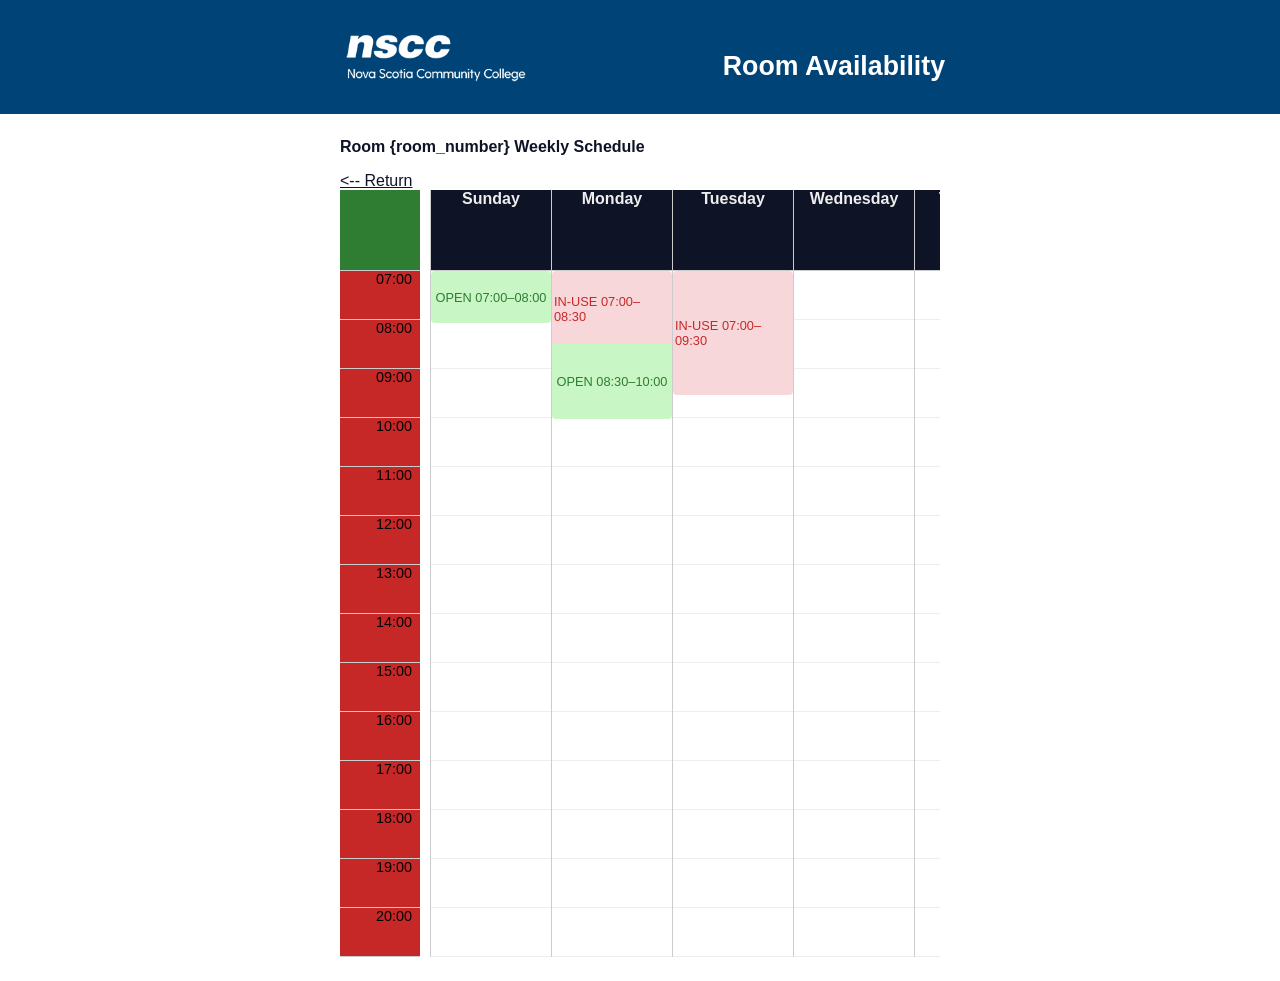
==== frontend/schedule.html @ dac470a1 "Use id to target schedule element" ====
<!DOCTYPE html>
<html lang="en">
<head>
    <meta charset="UTF-8">
    <meta name="viewport" content="width=device-width, initial-scale=1.0">
    <link rel="stylesheet" href="./styles.css">
    <title>Room Availability at NSCC IT Campus</title>
</head>

<body>
    <header>
        <div class="header-box">
            <img alt="NSCC Logo" src="./logo.png" id="main-logo">
            <h1 id="main-title">Room Availability</h1>
        </div>
    </header>
    <main>
        <h2>Room {room_number} Weekly Schedule</h2>
        <div class="return-button"><a href="./">&lt;-- Return</a></div>

        <section id="schedule"></section>

    </main>

    <footer>
        <!-- TODO -->
    </footer>

    <script src="./main.js"></script>
    <script src="./schedule.js"></script>
</body>
</html>
---- frontend/styles.css ----
:root {
  --color-background-dark: #004477;
  --color-primary: #0E1326;
  --color-primary-hover: #1B5C8C;
  --color-accent: #CEDC00;
  --color-text-light: #FFFFFF;

  --font-header: 'Gill Sans', 'Gill Sans MT', Calibri, 'Trebuchet MS', sans-serif;
  --font-body: 'Trebuchet MS', 'Lucida Sans Unicode', 'Lucida Grande', 'Lucida Sans', Arial, sans-serif;
}

* {
    margin: 0;
    padding: 0;
    font-size: 1em;
    font-family: var(--font-body);
}

a {
    color: var(--color-primary);
}

a:hover, a:active, a:visited {
    color: var(--color-primary-hover);
}

h1, h2, h3, h4, h5, h6 {
    font-family: var(--font-header);
    color: var(--color-primary);
}

h4 {
    margin-bottom: 0.7rem;
}

header {
    background-color: var(--color-background-dark);
    padding: 2rem 0.5rem;
}

.header-box{
    display: flex;
    padding-left: 10px;
    flex-flow: row wrap;
    max-width: 600px;
    margin: 0 auto;
    justify-content: space-between;
    gap: 2rem
}

#main-logo {
    height: 50px;
}

#main-title {
    color: var(--color-text-light);
    font-size: 1.67rem;
    align-self: flex-end;
}

main {
    max-width: 600px;
    margin: 1rem auto;
    padding: 0.5rem;
}

#page-title {
    font-size: 1.3rem;
    margin-bottom: 1.5rem;
}

.flex {
    display: flex;
    flex-flow: row wrap;
    gap: 0.5rem;
}

#room-list {
    order: 1;
    flex-grow: 2;
    padding: 0;
    min-width: 250px;
}

.scrollable-list{
    height: 300px;
    overflow-y: auto;
    border: 1px solid #bbb;
    background-color: #eee;
    padding: 0;
    display: flex;
    justify-content: space-between;
}

.scrollable-list ul {
    flex-grow: 1;
    list-style-type: none;
    padding-inline-start: 0;
    height: fit-content;
}

.room-item {
    color: var(--color-primary);
    background-color: #f5f5f5;
    padding: 0.5rem;
    margin: 0.7rem 0;
    border-left: 7px solid var(--color-accent);
    font-size: 1.1rem;
    font-weight: 600;
}

.room-not-found {
    color: var(--color-primary);
    background-color: #f5f5f5;
    padding: 0.5rem;
    margin: 0.7rem 0;
    font-size: 1.1rem;
    font-weight: 600;
}

.schedule-link {
    text-align: right;
    float: right;
    padding-left: 1rem;
}

#room-filters{
    order: 2;
    flex-grow: 1;
    max-width: 200px;
}

.filter{
    padding-bottom: 1rem;
}

.filter label {
    display: block;
}

.filter select {
    width: 100%;
}

.return-button {
    padding-top: 1rem;
}

.screenreader {
    position: absolute !important;
    height: 1px; width: 1px;
    overflow: hidden;
    clip: rect(1px 1px 1px 1px); /* IE 7+ only support clip without commas */
    clip: rect(1px, 1px, 1px, 1px); /* All other browsers */
}

#schedule {
  display: flex;
  max-width: 100%;
  overflow-x: auto;
}

/* Time column */
.time-column {
  display: flex;
  flex-direction: column;
  margin-right: 10px;
  min-width: 80px;
  background-color: #c62828;
  /* position: fixed;
  z-index: 1; */
}

.time-label {
  height: 3rem;
  font-size: 0.9rem;
  border-bottom: 1px solid #ccc;
  display: flex;
  align-items: flex-start;
  justify-content: flex-end;
  padding-right: 8px;
}

/* Day columns */
.day-column {
  position: relative;
  flex: 1;
  min-width: 120px;
  border-left: 1px solid #ccc;
}

.day-header {
  height: 5rem;
  text-align: center;
  font-weight: bold;
  text-align: center;
  border-bottom: 1px solid #ccc;
  background-color: #0E1326;
  color: #eee;
}

.hour-row {
  height: 3rem;
  border-bottom: 1px solid #eee;
}

/* Booking blocks */
.time-block {
  position: absolute;
  left: 0;
  right: 0;
  display: flex;
  align-items: center;
  justify-content: center;
  font-size: 0.8rem;
  border-radius: 4px;
  padding: 2px;
}

.open {
  background-color: #c8f7c5;
  color: #2e7d32;
}

.in-use {
  background-color: #f8d7da;
  color: #c62828;
}

.time-column .day-header{
  background-color: #2e7d32;
}
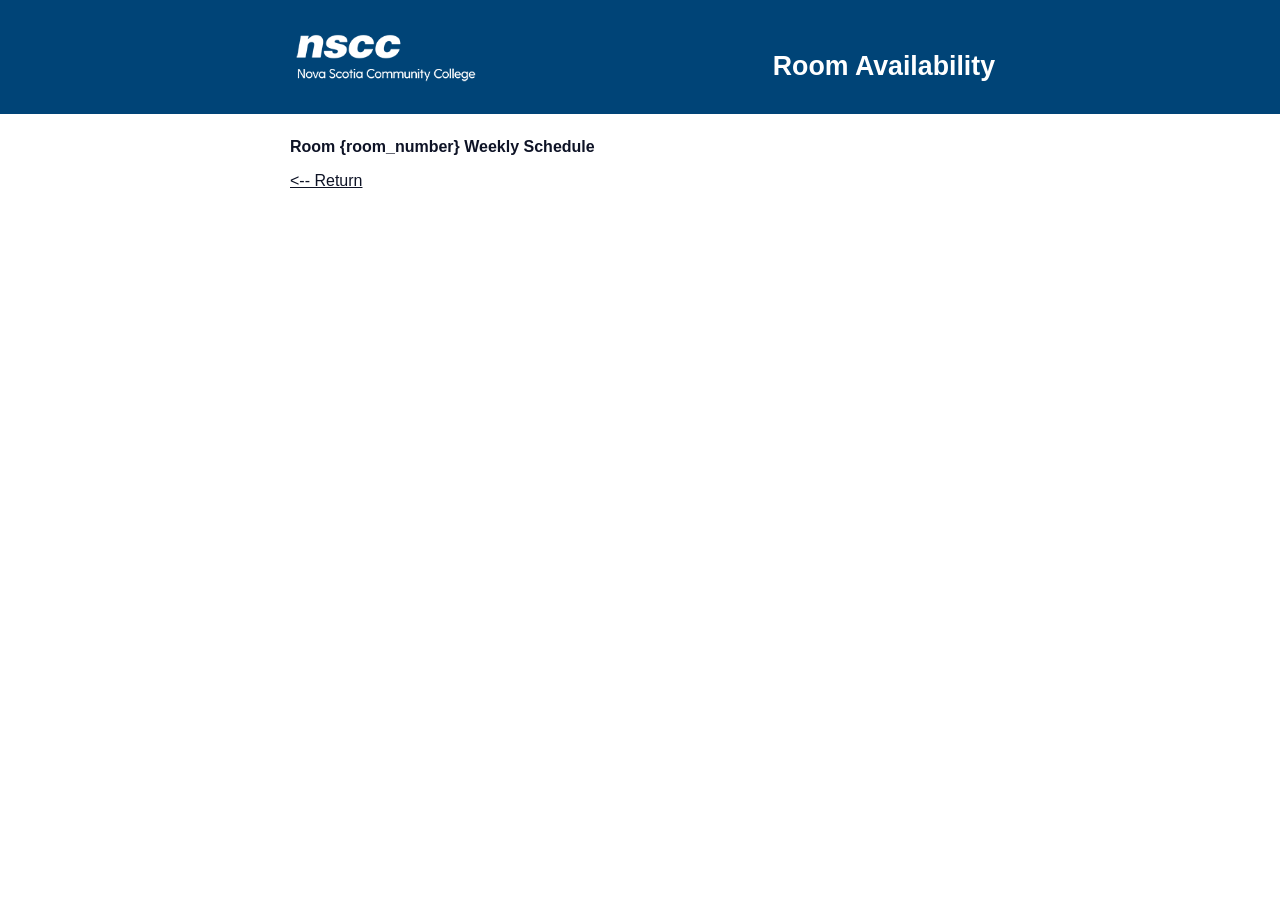
==== commit e3a5a0bc: "Merge schedule into main" ====
--- a/frontend/schedule.html
+++ b/frontend/schedule.html
@@ -27,6 +27,5 @@
     </footer>
 
     <script src="./main.js"></script>
-    <script src="./schedule.js"></script>
 </body>
 </html>
--- a/frontend/styles.css
+++ b/frontend/styles.css
@@ -4,9 +4,13 @@
   --color-primary-hover: #1B5C8C;
   --color-accent: #CEDC00;
   --color-text-light: #FFFFFF;
+  --color-border: #ccc;
+  --color-border-light: #eee;
 
   --font-header: 'Gill Sans', 'Gill Sans MT', Calibri, 'Trebuchet MS', sans-serif;
   --font-body: 'Trebuchet MS', 'Lucida Sans Unicode', 'Lucida Grande', 'Lucida Sans', Arial, sans-serif;
+
+  --container-width: 700px;
 }
 
 * {
@@ -42,7 +46,7 @@
     display: flex;
     padding-left: 10px;
     flex-flow: row wrap;
-    max-width: 600px;
+    max-width: var(--container-width);
     margin: 0 auto;
     justify-content: space-between;
     gap: 2rem
@@ -59,7 +63,7 @@
 }
 
 main {
-    max-width: 600px;
+    max-width: var(--container-width);
     margin: 1rem auto;
     padding: 0.5rem;
 }
@@ -85,8 +89,8 @@
 .scrollable-list{
     height: 300px;
     overflow-y: auto;
-    border: 1px solid #bbb;
-    background-color: #eee;
+    border: 1px solid var(--color-border);
+    background-color: var(--color-border-light);
     padding: 0;
     display: flex;
     justify-content: space-between;
@@ -164,44 +168,43 @@
 .time-column {
   display: flex;
   flex-direction: column;
-  margin-right: 10px;
   min-width: 80px;
-  background-color: #c62828;
-  /* position: fixed;
-  z-index: 1; */
+  background-color: var(--color-background-dark);
+  color: var(--color-text-light);
 }
 
 .time-label {
   height: 3rem;
   font-size: 0.9rem;
-  border-bottom: 1px solid #ccc;
-  display: flex;
-  align-items: flex-start;
-  justify-content: flex-end;
-  padding-right: 8px;
+  border-bottom: 1px solid var(--color-border);
+  text-align: right;
+  padding-right: 0.5rem;
 }
 
 /* Day columns */
 .day-column {
   position: relative;
   flex: 1;
-  min-width: 120px;
-  border-left: 1px solid #ccc;
+  min-width: 100px;
+  border-left: 1px solid var(--color-border);
+}
+
+.day-column:last-of-type{
+  border-right: 1px solid var(--color-border);
 }
 
 .day-header {
-  height: 5rem;
-  text-align: center;
+  height: 3rem;
   font-weight: bold;
   text-align: center;
-  border-bottom: 1px solid #ccc;
-  background-color: #0E1326;
-  color: #eee;
+  border-bottom: 1px solid var(--color-border);
+  background-color: var(--color-background-dark);
+  color: var(--color-border-light);
 }
 
 .hour-row {
   height: 3rem;
-  border-bottom: 1px solid #eee;
+  border-bottom: 1px solid var(--color-border-light);
 }
 
 /* Booking blocks */
@@ -214,19 +217,9 @@
   justify-content: center;
   font-size: 0.8rem;
   border-radius: 4px;
-  padding: 2px;
-}
-
-.open {
-  background-color: #c8f7c5;
-  color: #2e7d32;
 }
 
 .in-use {
-  background-color: #f8d7da;
-  color: #c62828;
-}
-
-.time-column .day-header{
-  background-color: #2e7d32;
-}
+  background-color: var(--color-accent);
+  color: var(--color-primary);
+}
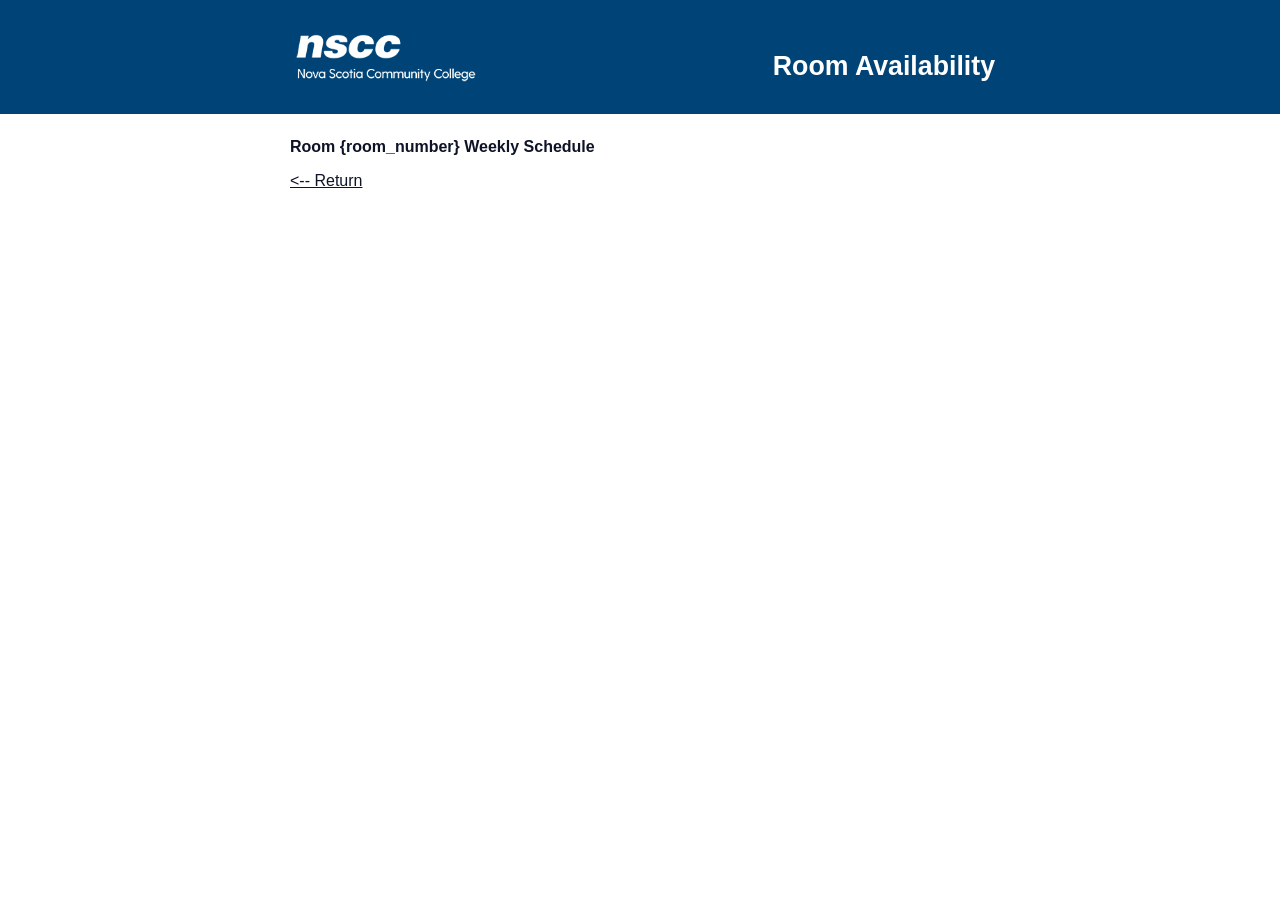
==== commit 6e5105fc: "Set the room number in the page title" ====
--- a/frontend/schedule.html
+++ b/frontend/schedule.html
@@ -15,7 +15,7 @@
         </div>
     </header>
     <main>
-        <h2>Room {room_number} Weekly Schedule</h2>
+        <h2>Room <span id="room-number">{room_number}</span> Weekly Schedule</h2>
         <div class="return-button"><a href="./">&lt;-- Return</a></div>
 
         <section id="schedule"></section>
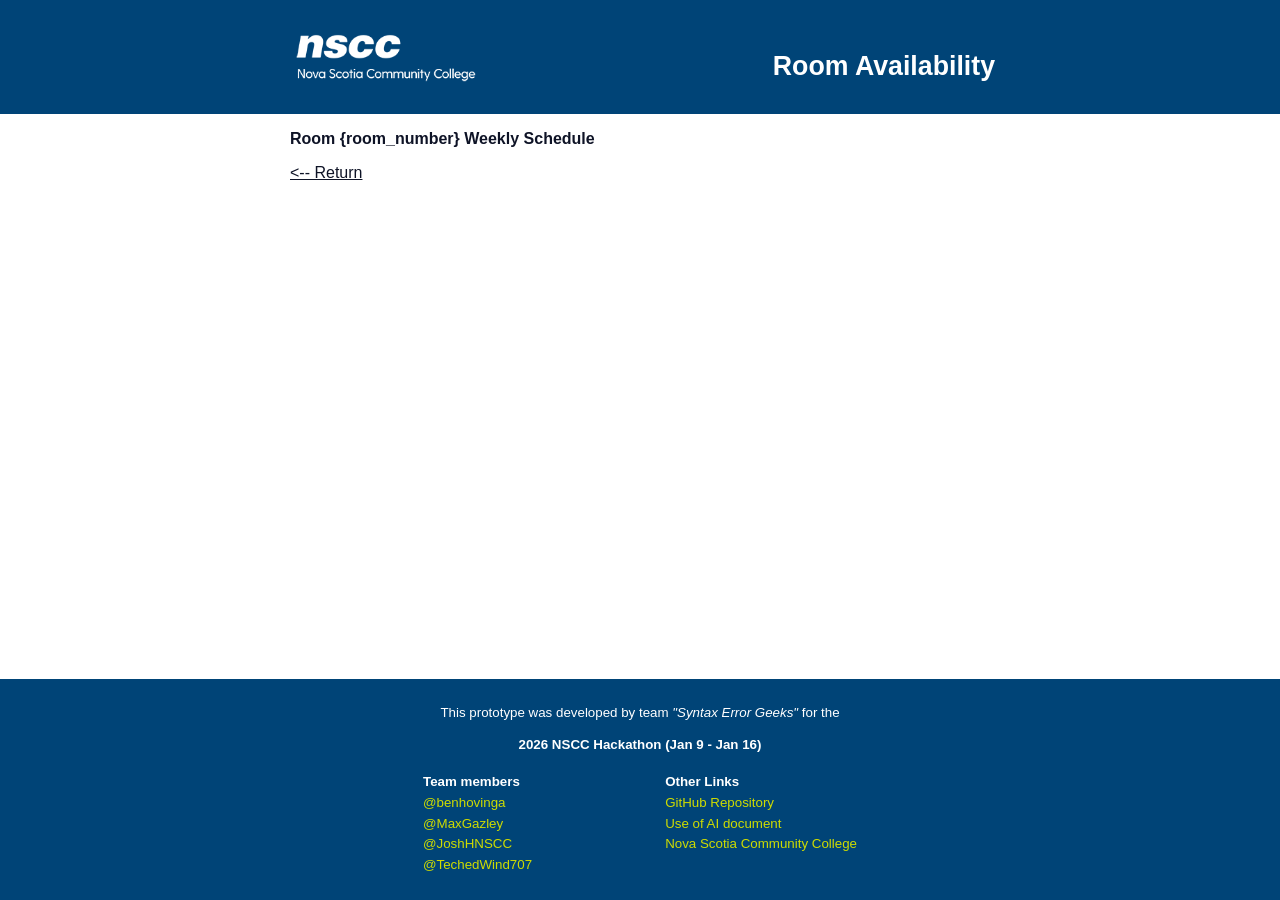
==== commit db8f78b7: "Copy changes to schedule view" ====
--- a/frontend/schedule.html
+++ b/frontend/schedule.html
@@ -9,12 +9,12 @@
 
 <body>
     <header>
-        <div class="header-box">
+        <div class="header-box container">
             <img alt="NSCC Logo" src="./logo.png" id="main-logo">
             <h1 id="main-title">Room Availability</h1>
         </div>
     </header>
-    <main>
+    <main class="container">
         <h2>Room <span id="room-number">{room_number}</span> Weekly Schedule</h2>
         <div class="return-button"><a href="./">&lt;-- Return</a></div>
 
@@ -23,7 +23,29 @@
     </main>
 
     <footer>
-        <!-- TODO -->
+        <div class="container">
+            <p>This prototype was developed by team <em>"Syntax Error Geeks"</em> for the</p>
+            <p><strong>2026 NSCC Hackathon (Jan 9 - Jan 16)</strong></p>
+            <div class="footer-flex">
+                <div class="footer-list">
+                    <h4>Team members</h4>
+                    <ul>
+                        <li><a href="https://github.com/benhovinga" target="_blank">@benhovinga</a></li>
+                        <li><a href="https://github.com/MaxGazley" target="_blank">@MaxGazley</a></li>
+                        <li><a href="https://github.com/JoshHNSCC" target="_blank">@JoshHNSCC</a></li>
+                        <li><a href="https://github.com/TechedWind707" target="_blank">@TechedWind707</a></li>
+                    </ul>
+                </div>
+                <div class="footer-list">
+                    <h4>Other Links</h4>
+                    <ul>
+                        <li><a href="https://github.com/benhovinga/nscc-hackathon-26" target="_blank">GitHub Repository</a></li>
+                        <li><a href="https://github.com/benhovinga/nscc-hackathon-26/blob/master/use-of-ai.md" target="_blank">Use of AI document</a></li>
+                        <li><a href="https://nscc.ca" target="_blank">Nova Scotia Community College</a></li>
+                    </ul>
+                </div>
+            </div>
+        </div>
     </footer>
 
     <script src="./main.js"></script>
--- a/frontend/styles.css
+++ b/frontend/styles.css
@@ -13,6 +13,15 @@
   --container-width: 700px;
 }
 
+html, body {
+    height: 100%;
+}
+
+body {
+    display: flex;
+    flex-direction: column;
+}
+
 * {
     margin: 0;
     padding: 0;
@@ -42,12 +51,15 @@
     padding: 2rem 0.5rem;
 }
 
+.container {
+    max-width: var(--container-width);
+    margin: 0 auto;
+}
+
 .header-box{
     display: flex;
     padding-left: 10px;
     flex-flow: row wrap;
-    max-width: var(--container-width);
-    margin: 0 auto;
     justify-content: space-between;
     gap: 2rem
 }
@@ -63,9 +75,9 @@
 }
 
 main {
-    max-width: var(--container-width);
-    margin: 1rem auto;
-    padding: 0.5rem;
+    padding: 1rem 0;
+    flex-grow: 1;
+    width: 100%;
 }
 
 #page-title {
@@ -213,8 +225,9 @@
   left: 0;
   right: 0;
   display: flex;
+  flex-flow: row wrap;
   align-items: center;
-  justify-content: center;
+  padding: 0.2rem;
   font-size: 0.8rem;
   border-radius: 4px;
 }
@@ -223,3 +236,65 @@
   background-color: var(--color-accent);
   color: var(--color-primary);
 }
+
+.course-code {
+    font-weight: 700;
+}
+
+.course-name {
+    /* Optional selector */
+}
+
+.course-instructor {
+    /* Optional selector */
+}
+
+.block-time {
+    font-size: 0.6rem;
+    font-style: italic;
+}
+
+/* Footer Area */
+footer {
+    background-color: var(--color-background-dark);
+    color: var(--color-text-light);
+    padding: 1.5rem 0;
+    text-align: center;
+    line-height: 1.3rem;
+    width: 100%;
+    font-size: smaller;
+}
+
+footer h4 {
+    color: var(--color-text-light);
+    margin-bottom: 0;
+}
+
+footer a, footer a:visited {
+    color: var(--color-accent);
+    text-decoration: none;
+}
+
+footer a:hover, footer a:active {
+    text-decoration: underline;
+    color: var(--color-text-light);
+}
+
+.footer-flex {
+    display: flex;
+    flex-flow: row wrap;
+    justify-content: space-evenly;
+    margin-top: 1rem;
+}
+
+.footer-list {
+    text-align: initial;
+}
+
+.footer-list ul {
+    list-style: none;
+}
+
+footer p:nth-of-type(2) {
+    margin-top: 0.7rem;
+}
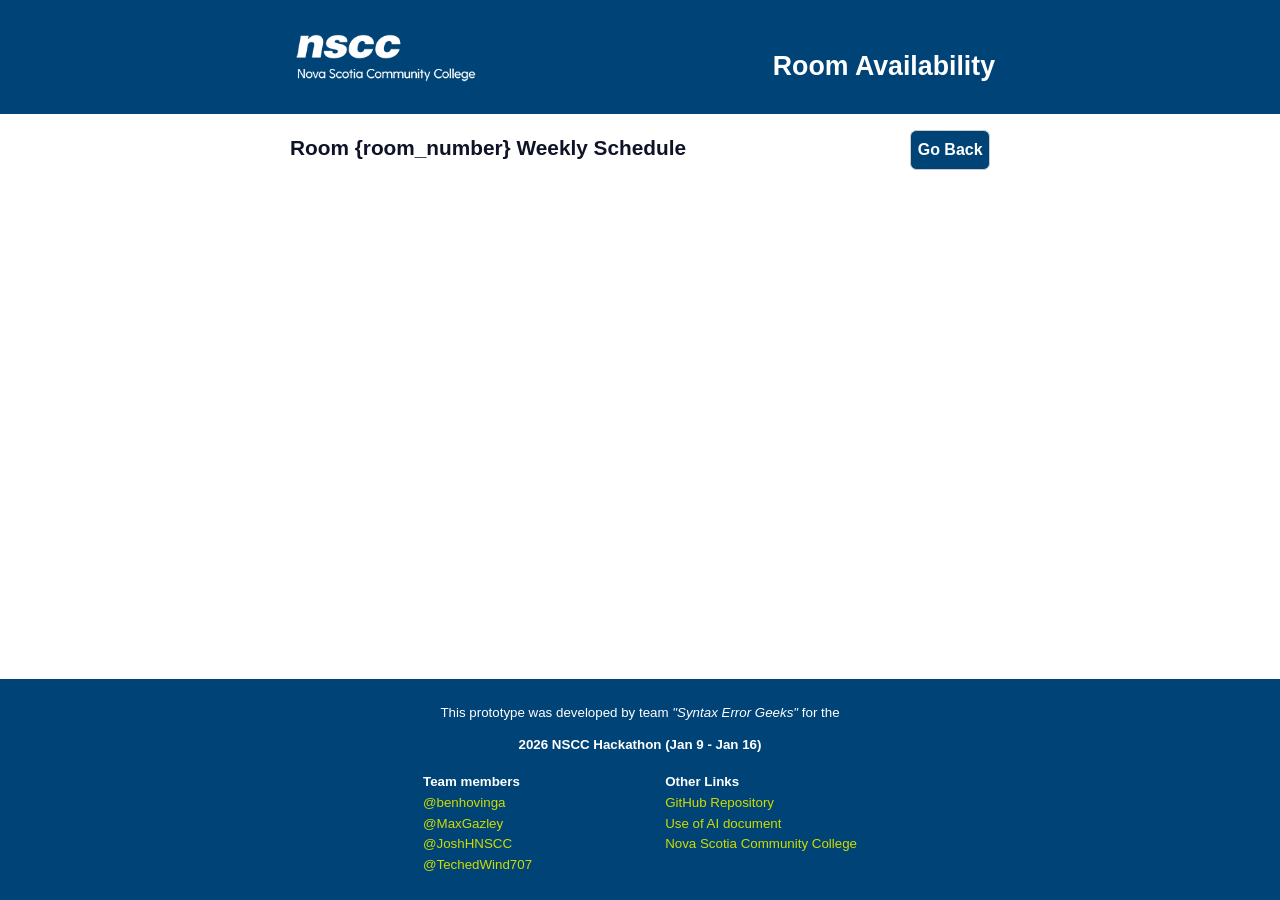
==== commit 956f4d48: "Fix buttons styles and placement" ====
--- a/frontend/schedule.html
+++ b/frontend/schedule.html
@@ -15,8 +15,10 @@
         </div>
     </header>
     <main class="container">
-        <h2>Room <span id="room-number">{room_number}</span> Weekly Schedule</h2>
-        <div class="return-button"><a href="./">&lt;-- Return</a></div>
+        <div class="page-title-flex">
+            <h2 id="page-title">Room <span id="room-number">{room_number}</span> Weekly Schedule</h2>
+            <button onclick="window.history.go(-1)">Go Back</button>
+        </div>
 
         <section id="schedule"></section>
 
@@ -50,4 +52,4 @@
 
     <script src="./main.js"></script>
 </body>
-</html>+</html>
--- a/frontend/styles.css
+++ b/frontend/styles.css
@@ -46,6 +46,21 @@
     margin-bottom: 0.7rem;
 }
 
+button, input[type="submit"], input[type="reset"] {
+    min-height: 40px;
+    min-width: 40px;
+    font-weight: 700;
+    background-color: var(--color-background-dark);
+    color: var(--color-text-light);
+    border: 1px solid var(--color-border);
+    border-radius: 0.4rem;
+    padding: 0.4rem;
+}
+
+button:hover, input[type="submit"]:hover, input[type="reset"]:hover {
+    background-color: var(--color-primary-hover);
+}
+
 header {
     background-color: var(--color-background-dark);
     padding: 2rem 0.5rem;
@@ -85,7 +100,7 @@
     margin-bottom: 1.5rem;
 }
 
-.flex {
+.room-flex {
     display: flex;
     flex-flow: row wrap;
     gap: 0.5rem;
@@ -158,8 +173,14 @@
     width: 100%;
 }
 
-.return-button {
-    padding-top: 1rem;
+.filter-buttons {
+    display: flex;
+    flex-flow: row nowrap;
+    gap: 0.5rem;
+}
+
+.filter-buttons * {
+    flex-grow: 1;
 }
 
 .screenreader {
@@ -170,10 +191,18 @@
     clip: rect(1px, 1px, 1px, 1px); /* All other browsers */
 }
 
+.page-title-flex {
+    display: flex;
+    flex-flow: row nowrap;
+    justify-content: space-between;
+    align-items: baseline;
+}
+
 #schedule {
   display: flex;
   max-width: 100%;
   overflow-x: auto;
+  margin-top: 1rem;
 }
 
 /* Time column */
@@ -225,9 +254,9 @@
   left: 0;
   right: 0;
   display: flex;
-  flex-flow: row wrap;
-  align-items: center;
-  padding: 0.2rem;
+  flex-flow: column;
+  justify-content: space-around;
+  padding: 0 0.2rem;
   font-size: 0.8rem;
   border-radius: 4px;
 }
@@ -235,6 +264,7 @@
 .in-use {
   background-color: var(--color-accent);
   color: var(--color-primary);
+  border: 1px solid var(--color-primary);
 }
 
 .course-code {
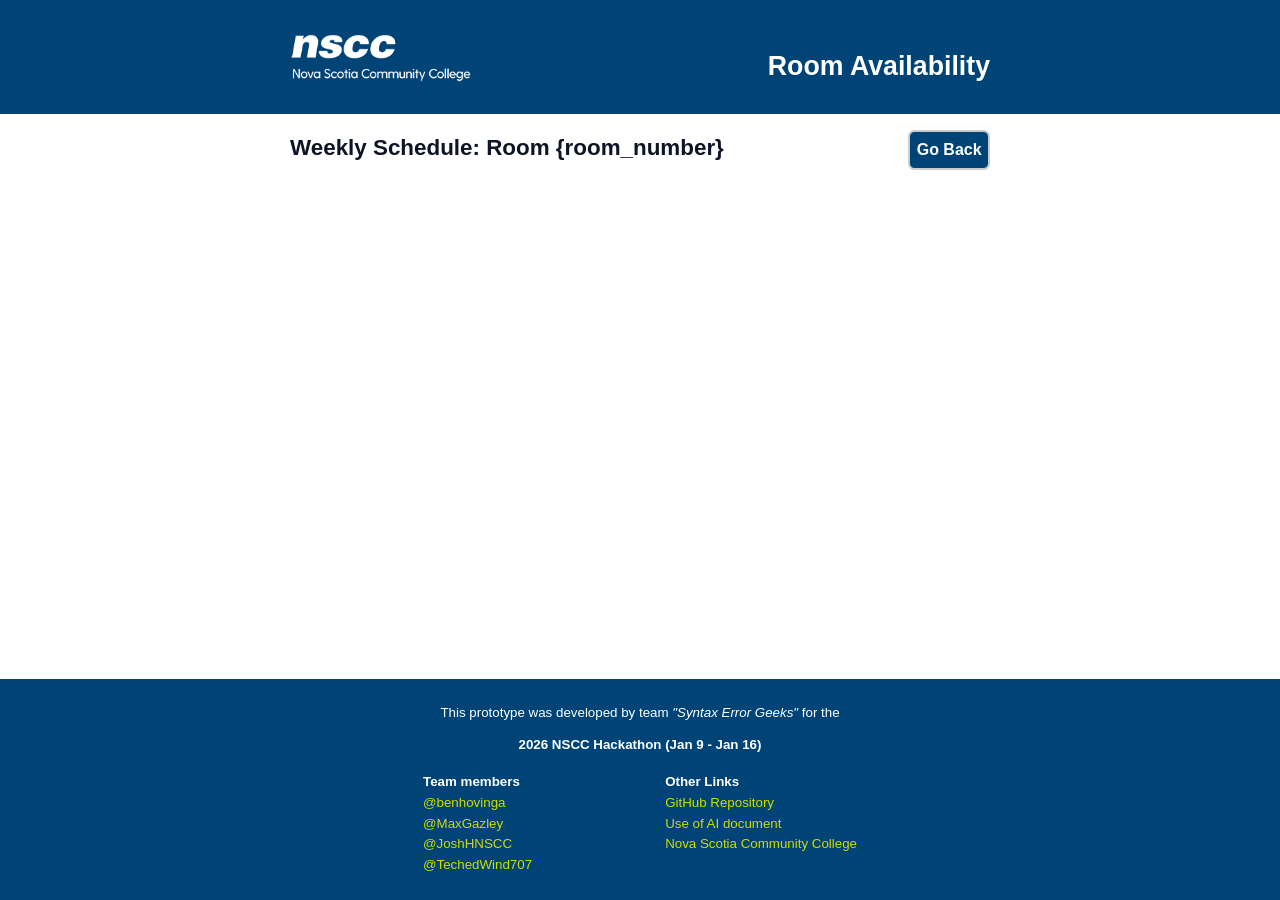
==== commit 3572ee81: "Cleaned and refactored frontend" ====
--- a/frontend/schedule.html
+++ b/frontend/schedule.html
@@ -3,24 +3,29 @@
 <head>
     <meta charset="UTF-8">
     <meta name="viewport" content="width=device-width, initial-scale=1.0">
+    <title>Room Availability at NSCC IT Campus</title>
+    <!-- SEO Metadata goes here. -->
     <link rel="stylesheet" href="./styles.css">
-    <title>Room Availability at NSCC IT Campus</title>
 </head>
 
 <body>
+    <a class="screenreader" href="#content">Jump to main content</a>
     <header>
-        <div class="header-box container">
+        <div class="flex container">
             <img alt="NSCC Logo" src="./logo.png" id="main-logo">
-            <h1 id="main-title">Room Availability</h1>
+            <h1>Room Availability</h1>
         </div>
     </header>
-    <main class="container">
-        <div class="page-title-flex">
-            <h2 id="page-title">Room <span id="room-number">{room_number}</span> Weekly Schedule</h2>
+
+    <main class="container" id="content">
+        <div class="flex title">
+            <h2>Weekly Schedule: Room <span id="room-number">{room_number}</span></h2>
             <button onclick="window.history.go(-1)">Go Back</button>
         </div>
 
-        <section id="schedule"></section>
+        <section class="flex scroll-x" id="schedule">
+            <noscript>Javascript is required to use this app.</noscript>
+        </section>
 
     </main>
 
@@ -28,8 +33,8 @@
         <div class="container">
             <p>This prototype was developed by team <em>"Syntax Error Geeks"</em> for the</p>
             <p><strong>2026 NSCC Hackathon (Jan 9 - Jan 16)</strong></p>
-            <div class="footer-flex">
-                <div class="footer-list">
+            <div class="flex">
+                <div class="menu">
                     <h4>Team members</h4>
                     <ul>
                         <li><a href="https://github.com/benhovinga" target="_blank">@benhovinga</a></li>
@@ -38,7 +43,7 @@
                         <li><a href="https://github.com/TechedWind707" target="_blank">@TechedWind707</a></li>
                     </ul>
                 </div>
-                <div class="footer-list">
+                <div class="menu">
                     <h4>Other Links</h4>
                     <ul>
                         <li><a href="https://github.com/benhovinga/nscc-hackathon-26" target="_blank">GitHub Repository</a></li>
@@ -49,7 +54,7 @@
             </div>
         </div>
     </footer>
-
+    
     <script src="./main.js"></script>
 </body>
 </html>
--- a/frontend/styles.css
+++ b/frontend/styles.css
@@ -1,25 +1,15 @@
 :root {
-  --color-background-dark: #004477;
-  --color-primary: #0E1326;
-  --color-primary-hover: #1B5C8C;
-  --color-accent: #CEDC00;
-  --color-text-light: #FFFFFF;
-  --color-border: #ccc;
-  --color-border-light: #eee;
-
-  --font-header: 'Gill Sans', 'Gill Sans MT', Calibri, 'Trebuchet MS', sans-serif;
-  --font-body: 'Trebuchet MS', 'Lucida Sans Unicode', 'Lucida Grande', 'Lucida Sans', Arial, sans-serif;
-
-  --container-width: 700px;
-}
-
-html, body {
-    height: 100%;
-}
-
-body {
-    display: flex;
-    flex-direction: column;
+    --color-background-dark: #004477;
+    --color-primary: #0E1326;
+    --color-primary-hover: #1B5C8C;
+    --color-accent: #CEDC00;
+    --color-text-light: #FFFFFF;
+    --color-border: #ccc;
+    --color-border-light: #eee;
+
+    --font-header: 'Trebuchet MS', 'Lucida Sans Unicode', 'Lucida Grande', 'Lucida Sans', Arial, sans-serif;
+    --font-body: Calibri, 'Trebuchet MS', sans-serif;
+    --container-width: 700px;
 }
 
 * {
@@ -29,41 +19,78 @@
     font-family: var(--font-body);
 }
 
-a {
+html,
+body {
+    height: 100%;
+}
+
+body {
+    display: flex;
+    flex-direction: column;
+}
+
+a,
+a:visited {
     color: var(--color-primary);
 }
 
-a:hover, a:active, a:visited {
+a:hover,
+a:active {
     color: var(--color-primary-hover);
 }
 
-h1, h2, h3, h4, h5, h6 {
+h1,
+h2,
+h3,
+h4,
+h5,
+h6 {
     font-family: var(--font-header);
     color: var(--color-primary);
 }
 
-h4 {
-    margin-bottom: 0.7rem;
-}
-
-button, input[type="submit"], input[type="reset"] {
+h1 {
+    font-size: 1.67rem;
+}
+
+h2 {
+    font-size: 1.4rem;
+}
+
+button,
+[type="submit"],
+[type="reset"] {
     min-height: 40px;
     min-width: 40px;
     font-weight: 700;
     background-color: var(--color-background-dark);
     color: var(--color-text-light);
-    border: 1px solid var(--color-border);
+    border: 2px solid var(--color-border);
     border-radius: 0.4rem;
     padding: 0.4rem;
 }
 
-button:hover, input[type="submit"]:hover, input[type="reset"]:hover {
+button:hover,
+[type="submit"]:hover,
+[type="reset"]:hover {
     background-color: var(--color-primary-hover);
+    border-color: var(--color-accent);
 }
 
 header {
     background-color: var(--color-background-dark);
     padding: 2rem 0.5rem;
+}
+
+.screenreader {
+    position: absolute !important;
+    height: 1px;
+    width: 1px;
+    overflow: hidden;
+    /* IE 7+ only support clip without commas */
+    clip: rect(1px 1px 1px 1px);
+    /* All other browsers */
+    clip: rect(1px, 1px, 1px, 1px);
 }
 
 .container {
@@ -71,23 +98,49 @@
     margin: 0 auto;
 }
 
-.header-box{
+.flex {
     display: flex;
-    padding-left: 10px;
+}
+
+.flex.btn-group {
+    flex-flow: row nowrap;
+    gap: 0.5rem;
+}
+
+.flex.btn-group * {
+    flex-grow: 1;
+}
+
+.scroll-y {
+    overflow-y: auto;
+}
+
+.scroll-x {
+    overflow-x: auto;
+}
+
+/**********/
+/* HEADER */
+/**********/
+
+header .flex {
     flex-flow: row wrap;
     justify-content: space-between;
     gap: 2rem
 }
 
-#main-logo {
+header h1 {
+    color: var(--color-text-light);
+    align-self: flex-end;
+}
+
+header img {
     height: 50px;
 }
 
-#main-title {
-    color: var(--color-text-light);
-    font-size: 1.67rem;
-    align-self: flex-end;
-}
+/********/
+/* MAIN */
+/********/
 
 main {
     padding: 1rem 0;
@@ -95,27 +148,108 @@
     width: 100%;
 }
 
-#page-title {
-    font-size: 1.3rem;
-    margin-bottom: 1.5rem;
-}
-
-.room-flex {
-    display: flex;
+main h2 {
+    margin-bottom: 1.6rem;
+}
+
+main h2 span {
+    font-weight: 900;
+}
+
+main .title.flex {
+    flex-flow: row nowrap;
+    justify-content: space-between;
+    align-items: baseline;
+}
+
+/**********/
+/* FOOTER */
+/**********/
+
+footer {
+    background-color: var(--color-background-dark);
+    color: var(--color-text-light);
+    padding: 1.5rem 0;
+    text-align: center;
+    line-height: 1.3rem;
+    width: 100%;
+    font-size: smaller;
+}
+
+footer h4 {
+    color: var(--color-text-light);
+    /* TODO: Remove margin-bottom */
+    margin-bottom: 0;
+}
+
+footer a,
+footer a:visited {
+    color: var(--color-accent);
+    text-decoration: none;
+}
+
+footer a:hover,
+footer a:active {
+    text-decoration: underline;
+    color: var(--color-text-light);
+}
+
+footer .flex {
+    flex-flow: row wrap;
+    justify-content: space-evenly;
+    margin-top: 1rem;
+}
+
+footer .menu {
+    text-align: initial;
+}
+
+footer .menu ul {
+    list-style: none;
+}
+
+footer p:nth-of-type(2) {
+    margin-top: 0.7rem;
+}
+
+/*************/
+/* ROOM VIEW */
+/*************/
+
+#room-selector {
     flex-flow: row wrap;
     gap: 0.5rem;
 }
 
+#room-selector h4 {
+    margin-bottom: 0.7rem;
+}
+
+#room-filters {
+    order: 2;
+    max-width: 200px;
+}
+
+#room-filters .filter {
+    padding-bottom: 1rem;
+}
+
+#room-filters .filter label {
+    display: block;
+}
+
+#room-filters .filter select {
+    width: 100%;
+}
+
 #room-list {
     order: 1;
-    flex-grow: 2;
-    padding: 0;
+    flex-grow: 1;
     min-width: 250px;
 }
 
-.scrollable-list{
+#room-list>div {
     height: 300px;
-    overflow-y: auto;
     border: 1px solid var(--color-border);
     background-color: var(--color-border-light);
     padding: 0;
@@ -123,24 +257,14 @@
     justify-content: space-between;
 }
 
-.scrollable-list ul {
+#room-list ul {
     flex-grow: 1;
     list-style-type: none;
     padding-inline-start: 0;
     height: fit-content;
 }
 
-.room-item {
-    color: var(--color-primary);
-    background-color: #f5f5f5;
-    padding: 0.5rem;
-    margin: 0.7rem 0;
-    border-left: 7px solid var(--color-accent);
-    font-size: 1.1rem;
-    font-weight: 600;
-}
-
-.room-not-found {
+#room-list li {
     color: var(--color-primary);
     background-color: #f5f5f5;
     padding: 0.5rem;
@@ -149,182 +273,87 @@
     font-weight: 600;
 }
 
-.schedule-link {
+#room-list li.item {
+    border-left: 7px solid var(--color-accent);
+}
+
+#room-list li.item a {
     text-align: right;
     float: right;
     padding-left: 1rem;
 }
 
-#room-filters{
-    order: 2;
-    flex-grow: 1;
-    max-width: 200px;
-}
-
-.filter{
-    padding-bottom: 1rem;
-}
-
-.filter label {
-    display: block;
-}
-
-.filter select {
-    width: 100%;
-}
-
-.filter-buttons {
-    display: flex;
-    flex-flow: row nowrap;
-    gap: 0.5rem;
-}
-
-.filter-buttons * {
-    flex-grow: 1;
-}
-
-.screenreader {
-    position: absolute !important;
-    height: 1px; width: 1px;
-    overflow: hidden;
-    clip: rect(1px 1px 1px 1px); /* IE 7+ only support clip without commas */
-    clip: rect(1px, 1px, 1px, 1px); /* All other browsers */
-}
-
-.page-title-flex {
-    display: flex;
-    flex-flow: row nowrap;
-    justify-content: space-between;
-    align-items: baseline;
-}
-
-#schedule {
-  display: flex;
-  max-width: 100%;
-  overflow-x: auto;
-  margin-top: 1rem;
-}
-
-/* Time column */
-.time-column {
-  display: flex;
-  flex-direction: column;
-  min-width: 80px;
-  background-color: var(--color-background-dark);
-  color: var(--color-text-light);
-}
-
-.time-label {
-  height: 3rem;
-  font-size: 0.9rem;
-  border-bottom: 1px solid var(--color-border);
-  text-align: right;
-  padding-right: 0.5rem;
-}
-
-/* Day columns */
-.day-column {
-  position: relative;
-  flex: 1;
-  min-width: 100px;
-  border-left: 1px solid var(--color-border);
-}
-
-.day-column:last-of-type{
-  border-right: 1px solid var(--color-border);
-}
-
-.day-header {
-  height: 3rem;
-  font-weight: bold;
-  text-align: center;
-  border-bottom: 1px solid var(--color-border);
-  background-color: var(--color-background-dark);
-  color: var(--color-border-light);
-}
-
-.hour-row {
-  height: 3rem;
-  border-bottom: 1px solid var(--color-border-light);
-}
-
-/* Booking blocks */
-.time-block {
-  position: absolute;
-  left: 0;
-  right: 0;
-  display: flex;
-  flex-flow: column;
-  justify-content: space-around;
-  padding: 0 0.2rem;
-  font-size: 0.8rem;
-  border-radius: 4px;
-}
-
-.in-use {
-  background-color: var(--color-accent);
-  color: var(--color-primary);
-  border: 1px solid var(--color-primary);
-}
-
-.course-code {
+/*****************/
+/* SCHEDULE VIEW */
+/*****************/
+
+#schedule .header {
+    height: 3rem;
+    font-weight: bold;
+    text-align: center;
+    border-bottom: 1px solid var(--color-border);
+    background-color: var(--color-background-dark);
+    color: var(--color-border-light);
+}
+
+#schedule>.time {
+    flex-direction: column;
+    min-width: 80px;
+    background-color: var(--color-background-dark);
+    color: var(--color-text-light);
+}
+
+#schedule>.time .label {
+    height: 3rem;
+    font-size: 0.9rem;
+    border-bottom: 1px solid var(--color-border);
+    text-align: right;
+    padding-right: 0.5rem;
+}
+
+#schedule .day {
+    position: relative;
+    flex: 1;
+    min-width: 100px;
+    border-left: 1px solid var(--color-border);
+}
+
+#schedule .day:last-of-type {
+    border-right: 1px solid var(--color-border);
+}
+
+#schedule .day .hour {
+    height: 3rem;
+    border-bottom: 1px solid var(--color-border-light);
+}
+
+#schedule .day .block {
+    position: absolute;
+    left: 0;
+    right: 0;
+    flex-flow: column;
+    justify-content: space-around;
+    padding: 0 0.2rem;
+    font-size: 0.8rem;
+    color: var(--color-primary);
+    background-color: var(--color-accent);
+    border: 1px solid var(--color-primary);
+    border-radius: 4px;
+}
+
+#schedule .day .block .code {
     font-weight: 700;
 }
 
-.course-name {
+#schedule .day .block .name {
     /* Optional selector */
 }
 
-.course-instructor {
+#schedule .day .block .instructor {
     /* Optional selector */
 }
 
-.block-time {
+#schedule .block .time {
     font-size: 0.6rem;
     font-style: italic;
-}
-
-/* Footer Area */
-footer {
-    background-color: var(--color-background-dark);
-    color: var(--color-text-light);
-    padding: 1.5rem 0;
-    text-align: center;
-    line-height: 1.3rem;
-    width: 100%;
-    font-size: smaller;
-}
-
-footer h4 {
-    color: var(--color-text-light);
-    margin-bottom: 0;
-}
-
-footer a, footer a:visited {
-    color: var(--color-accent);
-    text-decoration: none;
-}
-
-footer a:hover, footer a:active {
-    text-decoration: underline;
-    color: var(--color-text-light);
-}
-
-.footer-flex {
-    display: flex;
-    flex-flow: row wrap;
-    justify-content: space-evenly;
-    margin-top: 1rem;
-}
-
-.footer-list {
-    text-align: initial;
-}
-
-.footer-list ul {
-    list-style: none;
-}
-
-footer p:nth-of-type(2) {
-    margin-top: 0.7rem;
-}
+}
